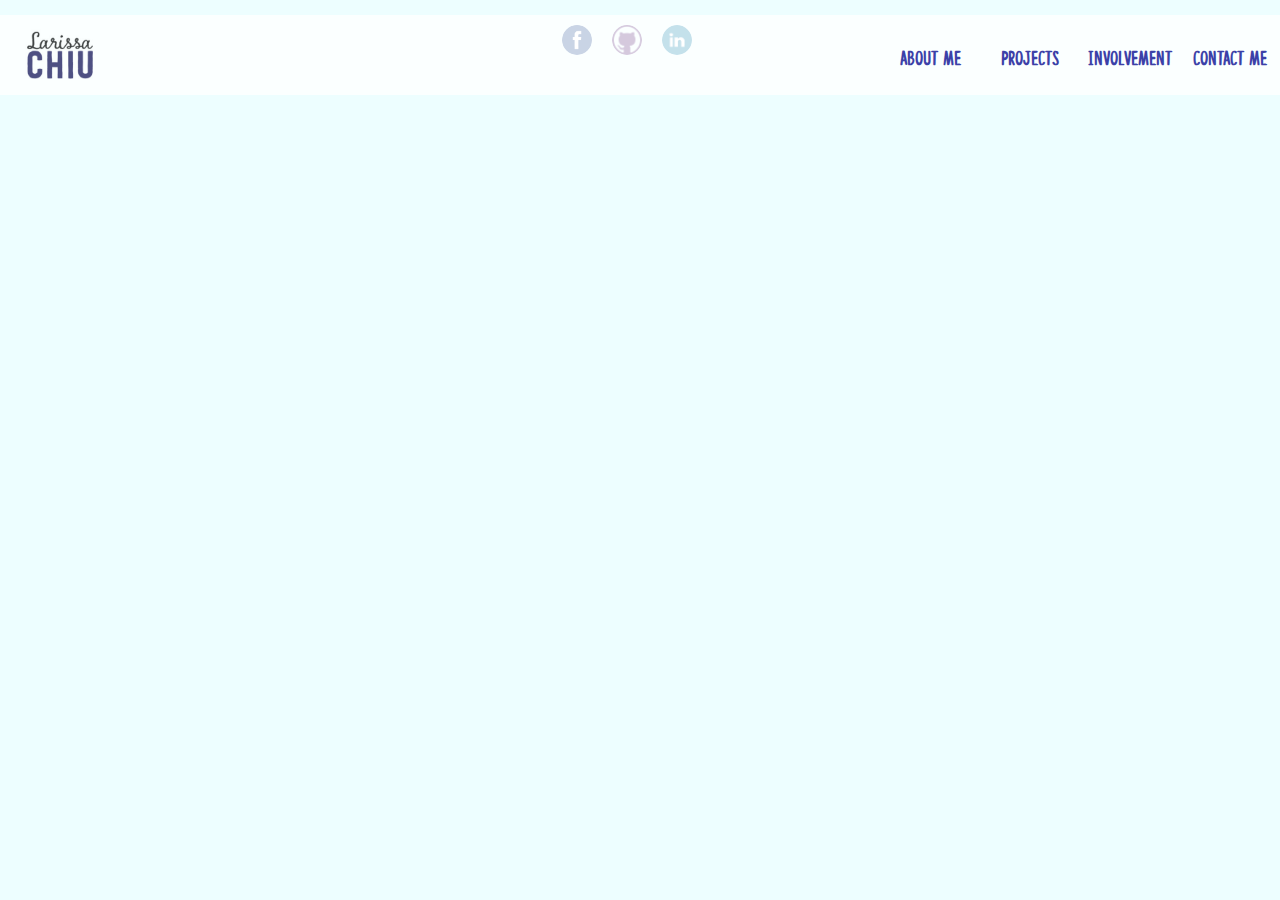
==== aboutme.html @ 75d1458b "initial commit" ====
<!DOCTYPE html>
<html>
<head>
	<title>about me</title>
	<link rel="stylesheet" type="text/css" href="styles.css">
</head>
<body>
<div id="container">
	<div id="menu">
	<a href="index.html"><img src="images/logo.png"></a>
		<ul>
			<li><a href="contactme.html">Contact Me</a></li>
			<li><a href="activities.html">Involvement</a></li>
			<li><a href="projects.html">Projects</a></li>
			<li><a href="aboutme.html">About Me</a></li>

		</ul>
	</div>

	<div class="clear"></div>

		<footer>
			<div id="links">
				<ul>
					<li><a href="https://www.facebook.com/larissahchiu"><img src="images/fb.png"></a>  </li>
					<li><a href="https://github.com/larissahchiu"><img src="images/git.png"></a> </li>
					<li><a href="https://www.linkedin.com/in/larissa-c/"><img src="images/linkedin.png"></a> </li>
				</ul>

			</div>

		<footer>
	</div>


</body>
</html>
---- styles.css ----
@font-face{
	font-family: 'Maneo';
	src: url('fonts/maneo/Maneo_TRIAL.ttf');
}
@font-face{
	font-family: 'Roboto';
	src: url('fonts/roboto/Roboto-Thin.ttf');
}
@font-face{
	font-family:'Lie to Me';
	src:url('fonts/lie_to_me/Lie to Me - TTF.ttf');
}
@font-face{
	font-family: 'Congradulations';
	src: url('fonts/congratulations/Congratulations_DEMO.ttf');
}
body{
	font-family: 'Roboto';
	font-size: 15px;
	text-align: justify;
	background-color: #edfeff;
	margin: 0px;
	padding:0px;

}
.clear{
	clear: both;
}

h2{
	font-family: 'Congradulations';
	font-size: 30px;
	margin-bottom: -20px;
	


}

img{
	width: 250px;
	border-radius: 50%;
	float: right;
}

a{
	color: pink;
	text-decoration: none;
}
a:hover{
	color: crimson;
	font-weight: 900;
}

#menu{
	font-family: 'Congradulations';
	font-size: 20px;
	background-color: white;
	width: 100%;
	position: fixed;
	z-index: 2;
	opacity: 0.75;

	
}
#menu img{
	width: 80px;
	padding-left: 20px;
	padding-right:20px;
	float: left;
	border-radius: 0%;
}

#menu ul{
	list-style: none;
	float:right;
	line-height: 45px;
}

#menu li{
	float: right;
	width:100px;
}

#menu li a{
    text-align: center;
    color: darkblue;
    font-weight: 800;
    text-decoration: none;
    width: 100px;
    height: 30px;
    display: block;
}

#hero img{
	width: 100%;
	border-radius: 0%;
	z-index:2;
	margin-bottom: 30px;

}
#hero #text{
	color: white;
	position: absolute;
	text-align: center;
	width: 100%;
	margin: auto;


}
#hero h1{
	font-family: 'Lie to Me';
	font-size: 150px;
	margin-bottom: -50px;
}
#hero h2{
	font-family: 'Congradulations';
	font-size: 50px;
}

.info{
	padding-bottom: 30px;


}


.left{
	width: 50% ;
	float: left;
	

}
.right{
	width: 50%;
	float: left;

}
.info p{
	width: 250px;
	
}
.info h2{
	margin-top: 40px;
}

.left-content{
	margin-right: 5%;
	float: right;

}
.left-content h2{
	text-align: right;

}
.right-content{
	margin-left: 5%;
	float: left;
}
#contactme{
	text-align: center;
}
footer{
	background-color: pink;
}
footer #links{
	
	width: 20%;
	margin: auto;
}

footer ul{
	list-style: none;
	display:block;
}
footer img{
	width: 30px;

}
footer li{
	margin:10px;
	float: left;

}
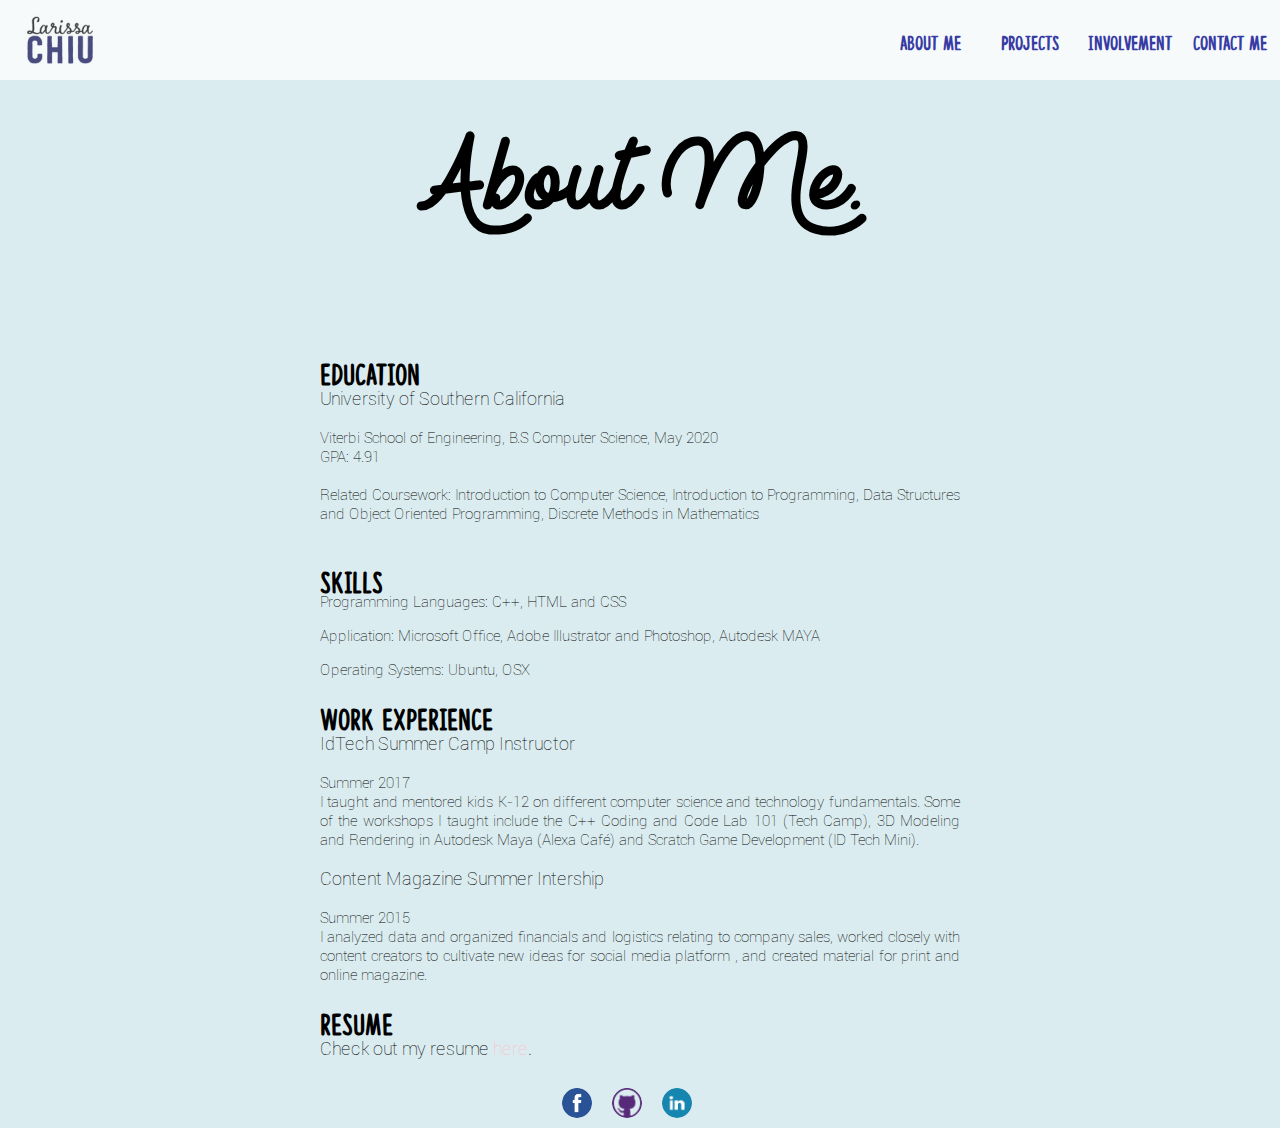
==== commit c6bf09eb: "finished 1" ====
--- a/aboutme.html
+++ b/aboutme.html
@@ -2,7 +2,9 @@
 <html>
 <head>
 	<title>about me</title>
+	<link rel="shortcut icon" type="image/x-icon" href="images/logo.png" />
 	<link rel="stylesheet" type="text/css" href="styles.css">
+	<link rel="stylesheet" type="text/css" href="aboutme.css">
 </head>
 <body>
 <div id="container">
@@ -18,6 +20,35 @@
 	</div>
 
 	<div class="clear"></div>
+
+	<h3 style="font-size: 100px; text-align: center; margin-top: 0px; padding-top: 8%;">About Me.</h3>
+	<div id="info">
+		<h2>Education</h2>
+		<h3>University of Southern California</h3>
+		Viterbi School of Engineering, B.S Computer Science, May 2020 <br>
+		GPA: 4.91 <br> <br>
+		Related Coursework: Introduction to Computer Science, Introduction to Programming, 
+		Data Structures and Object Oriented Programming, Discrete Methods in Mathematics <br><br>
+
+		<h2>Skills</h2>
+		<p>Programming Languages: C++, HTML and CSS</p>
+		<p>Application: Microsoft Office, Adobe Illustrator and Photoshop, Autodesk MAYA</p>
+		<p>Operating Systems: Ubuntu, OSX</p>
+
+		<h2>Work Experience</h2>
+		<h3>IdTech Summer Camp Instructor</h3>
+		Summer 2017 <br>
+		I taught and mentored kids K-12 on different computer science and technology fundamentals. Some of the workshops I taught include the C++ Coding and Code Lab 101 (Tech Camp), 3D Modeling and Rendering in Autodesk Maya (Alexa Café) and Scratch Game Development (ID Tech Mini).
+		<h3>Content Magazine Summer Intership</h3>
+		Summer 2015 <br>
+		I analyzed data and organized financials and logistics relating to company sales, worked closely with content creators to cultivate new ideas for social media platform , and created material for print and online magazine.
+
+		<h2>Resume</h2>
+		<h3>Check out my resume <a href="images/resumeLarissaChiu.pdf" target="blank">here</a>.</h3>
+
+
+
+	</div>
 
 		<footer>
 			<div id="links">
--- a/styles.css
+++ b/styles.css
@@ -18,7 +18,7 @@
 	font-family: 'Roboto';
 	font-size: 15px;
 	text-align: justify;
-	background-color: #edfeff;
+	background-color: #daecef;
 	margin: 0px;
 	padding:0px;
 
@@ -31,9 +31,12 @@
 	font-family: 'Congradulations';
 	font-size: 30px;
 	margin-bottom: -20px;
-	
 
+}
 
+h3{
+	font-family: 'Lie to Me'; 
+	font-size: 60px;
 }
 
 img{
@@ -50,6 +53,8 @@
 	color: crimson;
 	font-weight: 900;
 }
+
+
 
 #menu{
 	font-family: 'Congradulations';
@@ -91,74 +96,6 @@
     display: block;
 }
 
-#hero img{
-	width: 100%;
-	border-radius: 0%;
-	z-index:2;
-	margin-bottom: 30px;
-
-}
-#hero #text{
-	color: white;
-	position: absolute;
-	text-align: center;
-	width: 100%;
-	margin: auto;
-
-
-}
-#hero h1{
-	font-family: 'Lie to Me';
-	font-size: 150px;
-	margin-bottom: -50px;
-}
-#hero h2{
-	font-family: 'Congradulations';
-	font-size: 50px;
-}
-
-.info{
-	padding-bottom: 30px;
-
-
-}
-
-
-.left{
-	width: 50% ;
-	float: left;
-	
-
-}
-.right{
-	width: 50%;
-	float: left;
-
-}
-.info p{
-	width: 250px;
-	
-}
-.info h2{
-	margin-top: 40px;
-}
-
-.left-content{
-	margin-right: 5%;
-	float: right;
-
-}
-.left-content h2{
-	text-align: right;
-
-}
-.right-content{
-	margin-left: 5%;
-	float: left;
-}
-#contactme{
-	text-align: center;
-}
 footer{
 	background-color: pink;
 }
--- a/aboutme.css
+++ b/aboutme.css
@@ -0,0 +1,29 @@
+#info{
+	width: 50%;
+	text-align: justify;
+	margin: auto;
+}
+
+#info h3{
+	font-family: 'Roboto';
+	font-size: 18px;
+	font-weight: 99;
+}
+
+input{
+	width: 100%;
+}
+textarea{
+	width: 100%;
+	height: 200px;
+}
+
+/*button{
+	border: darkblue 1px solid;
+
+}
+
+button.onclick{
+	background-color: darkblue;
+	color: white;
+}*/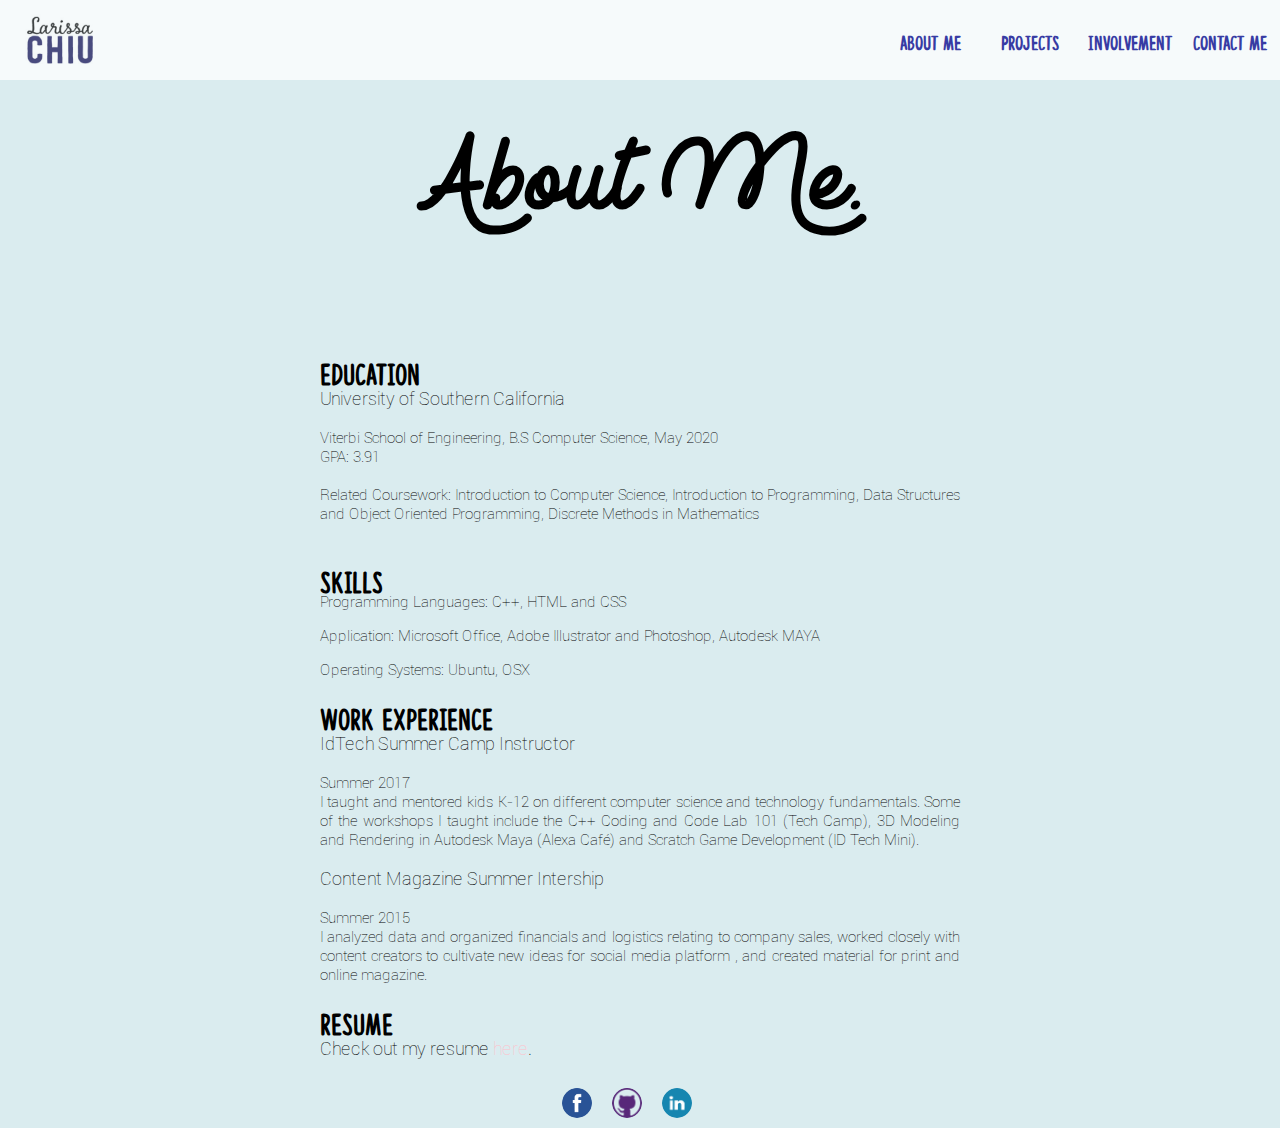
==== commit 82eeb057: "gap" ====
--- a/aboutme.html
+++ b/aboutme.html
@@ -26,7 +26,7 @@
 		<h2>Education</h2>
 		<h3>University of Southern California</h3>
 		Viterbi School of Engineering, B.S Computer Science, May 2020 <br>
-		GPA: 4.91 <br> <br>
+		GPA: 3.91 <br> <br>
 		Related Coursework: Introduction to Computer Science, Introduction to Programming, 
 		Data Structures and Object Oriented Programming, Discrete Methods in Mathematics <br><br>
 
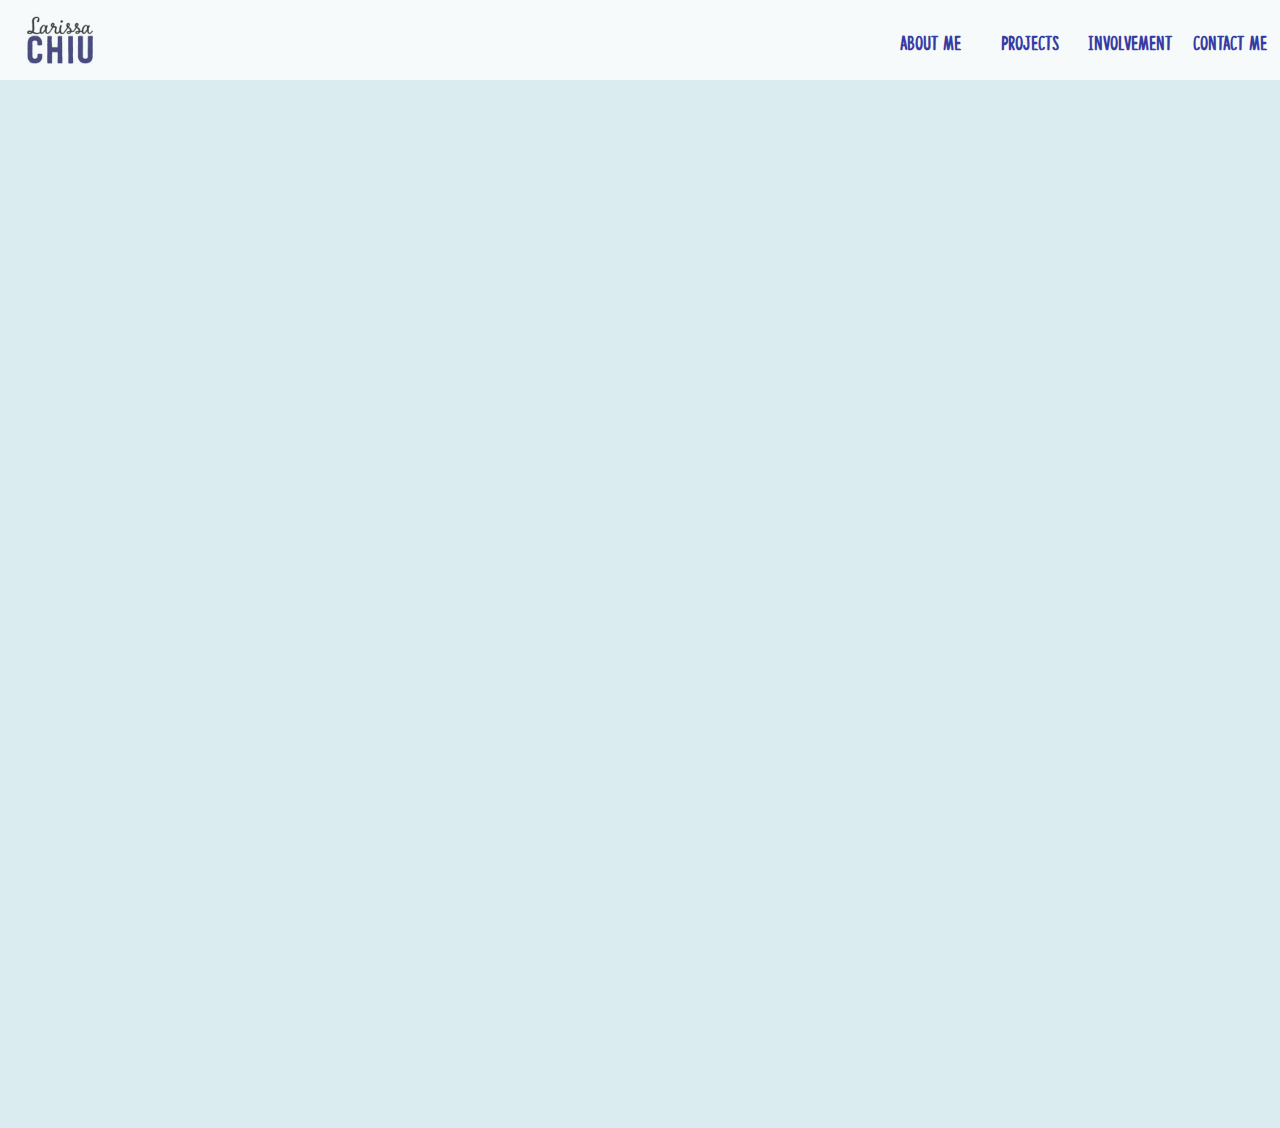
==== commit 152a281b: "more edits" ====
--- a/aboutme.html
+++ b/aboutme.html
@@ -1,15 +1,23 @@
 <!DOCTYPE html>
 <html>
 <head>
-	<title>about me</title>
+	<title>larissachiu - about me</title>
+
+
+  	<link rel="stylesheet" href="js/animsition-master/dist/css/animsition.min.css">	
+  	<script src="https://ajax.googleapis.com/ajax/libs/jquery/1.11.0/jquery.min.js"></script>
+  	<script src="js/animsition-master/dist/js/animsition.min.js"></script>
+
+	<script type="text/javascript" src="js/pace.min.js"></script>
+	<link rel="stylesheet" type="text/css" href="css/bounce.css">
 	<link rel="shortcut icon" type="image/x-icon" href="images/logo.png" />
 	<link rel="stylesheet" type="text/css" href="styles.css">
-	<link rel="stylesheet" type="text/css" href="aboutme.css">
+	<link rel="stylesheet" type="text/css" href="css/aboutme.css">
 </head>
 <body>
 <div id="container">
 	<div id="menu">
-	<a href="index.html"><img src="images/logo.png"></a>
+	<a href="index.html" class="animsition-link"><img src="images/logo.png"></a>
 		<ul>
 			<li><a href="contactme.html">Contact Me</a></li>
 			<li><a href="activities.html">Involvement</a></li>
@@ -20,6 +28,8 @@
 	</div>
 
 	<div class="clear"></div>
+
+	<div class="animsition">
 
 	<h3 style="font-size: 100px; text-align: center; margin-top: 0px; padding-top: 8%;">About Me.</h3>
 	<div id="info">
@@ -60,8 +70,36 @@
 
 			</div>
 
-		<footer>
+		</footer>
 	</div>
+	</div>
+	<script type="text/javascript">
+		$(document).ready(function() {
+		  	$(".animsition").animsition({
+		    inClass: 'rotate-in',
+		    outClass: 'rotate-out',
+		    inDuration: 1500,
+		    outDuration: 800,
+		    linkElement: '.animsition-link',
+		    // e.g. linkElement: 'a:not([target="_blank"]):not([href^="#"])'
+		    loading: true,
+		    loadingParentElement: 'body', //animsition wrapper element
+		    loadingClass: 'animsition-loading',
+		    loadingInner: '', // e.g '<img src="loading.svg" />'
+		    timeout: false,
+		    timeoutCountdown: 5000,
+		    onLoadEvent: true,
+		    browser: [ 'animation-duration', '-webkit-animation-duration'],
+		    // "browser" option allows you to disable the "animsition" in case the css property in the array is not supported by your browser.
+		    // The default setting is to disable the "animsition" in a browser that does not support "animation-duration".
+		    overlay : false,
+		    overlayClass : 'animsition-overlay-slide',
+		    overlayParentElement : 'body',
+		    transition: function(url){ window.location.href = url; }
+		  });
+		});
+	</script>
+
 
 
 </body>
--- a/css/bounce.css
+++ b/css/bounce.css
@@ -0,0 +1,72 @@
+.pace {
+  -webkit-pointer-events: none;
+  pointer-events: none;
+
+  -webkit-user-select: none;
+  -moz-user-select: none;
+  user-select: none;
+}
+
+.pace .pace-activity {
+  display: block;
+  position: fixed;
+  z-index: 2000;
+  top: 0;
+  right: 0;
+  width: 300px;
+  height: 300px;
+  background: pink;
+  -webkit-transition: -webkit-transform 0.3s;
+  transition: transform 0.3s;
+  -webkit-transform: translateX(100%) translateY(-100%) rotate(45deg);
+  transform: translateX(100%) translateY(-100%) rotate(45deg);
+  pointer-events: none;
+}
+
+.pace.pace-active .pace-activity {
+  -webkit-transform: translateX(50%) translateY(-50%) rotate(45deg);
+  transform: translateX(50%) translateY(-50%) rotate(45deg);
+}
+
+.pace .pace-activity::before,
+.pace .pace-activity::after {
+    -moz-box-sizing: border-box;
+    box-sizing: border-box;
+    position: absolute;
+    bottom: 30px;
+    left: 50%;
+    display: block;
+    border: 5px solid #fff;
+    border-radius: 50%;
+    content: '';
+}
+
+.pace .pace-activity::before {
+    margin-left: -40px;
+    width: 80px;
+    height: 80px;
+    border-right-color: rgba(0, 0, 0, .2);
+    border-left-color: rgba(0, 0, 0, .2);
+    -webkit-animation: pace-theme-corner-indicator-spin 3s linear infinite;
+    animation: pace-theme-corner-indicator-spin 3s linear infinite;
+}
+
+.pace .pace-activity::after {
+    bottom: 50px;
+    margin-left: -20px;
+    width: 40px;
+    height: 40px;
+    border-top-color: rgba(0, 0, 0, .2);
+    border-bottom-color: rgba(0, 0, 0, .2);
+    -webkit-animation: pace-theme-corner-indicator-spin 1s linear infinite;
+    animation: pace-theme-corner-indicator-spin 1s linear infinite;
+}
+
+@-webkit-keyframes pace-theme-corner-indicator-spin {
+  0% { -webkit-transform: rotate(0deg); }
+  100% { -webkit-transform: rotate(359deg); }
+}
+@keyframes pace-theme-corner-indicator-spin {
+  0% { transform: rotate(0deg); }
+  100% { transform: rotate(359deg); }
+}
--- a/styles.css
+++ b/styles.css
@@ -67,6 +67,8 @@
 
 	
 }
+
+
 #menu img{
 	width: 80px;
 	padding-left: 20px;
@@ -84,6 +86,11 @@
 #menu li{
 	float: right;
 	width:100px;
+}
+
+#menu li a:hover{
+	font-size: 25px;
+	color: crimson;
 }
 
 #menu li a{
--- a/css/aboutme.css
+++ b/css/aboutme.css
@@ -0,0 +1,29 @@
+#info{
+	width: 50%;
+	text-align: justify;
+	margin: auto;
+}
+
+#info h3{
+	font-family: 'Roboto';
+	font-size: 18px;
+	font-weight: 99;
+}
+
+input{
+	width: 100%;
+}
+textarea{
+	width: 100%;
+	height: 200px;
+}
+
+/*button{
+	border: darkblue 1px solid;
+
+}
+
+button.onclick{
+	background-color: darkblue;
+	color: white;
+}*/